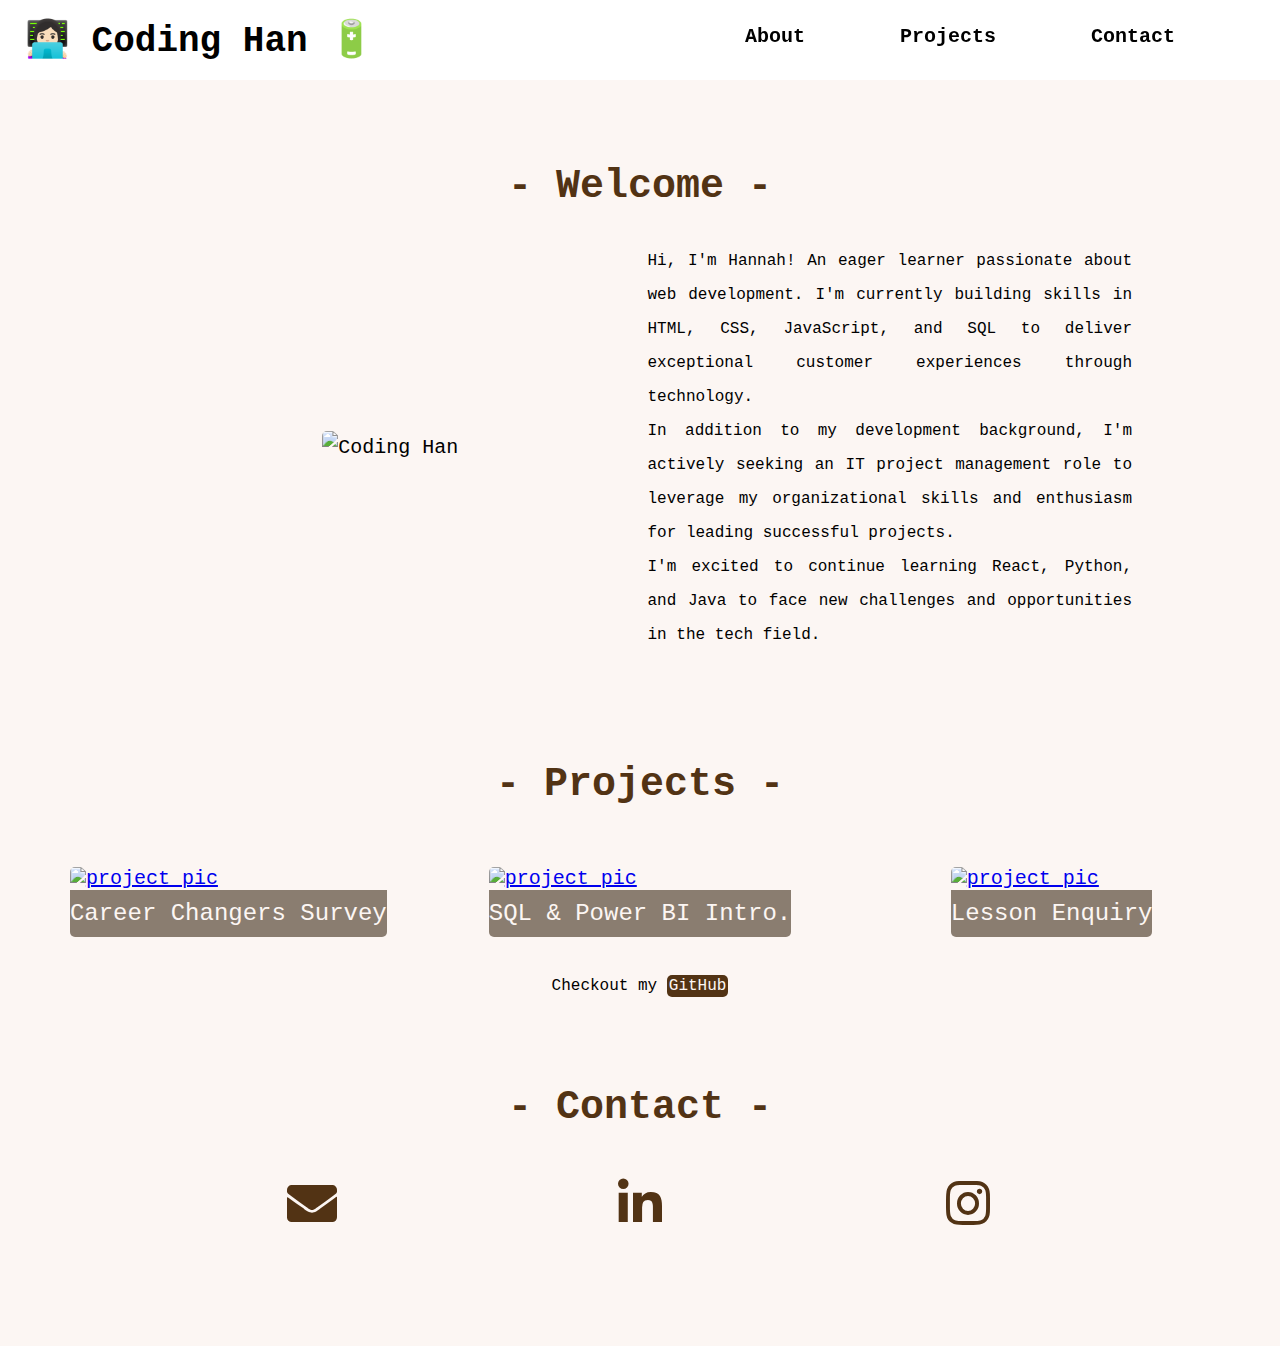
==== index.html @ 79115ec6 "Update and rename kwonghhaa.github.io.html to index.html" ====
<!DOCTYPE html>
<html lang="en">

<head>
  <meta charset="UTF-8">
  <meta name="viewport" content="width=device-width, initial-scale=1.0">
  <link rel="stylesheet" href="https://use.fontawesome.com/releases/v5.8.2/css/all.css">
  <link rel="stylesheet" href="finalproject.css">
  <title>👩🏻‍💻 Coding Han 🔋</title>
</head>

<body>
  <section id="header">
    <header>👩🏻‍💻 Coding Han 🔋</header>
    <nav id="navbar">
      <ul>
        <li><a id="AA" href="#welcome-section">About</a></li>
        <li><a id="PP" href="#projects-nav">Projects</a></li>
        <li><a id="CC" href="#contact-icon">Contact</a></li>
      </ul>
    </nav>
  </section>

  <main>
    <section id="welcome-section">
      <h1>- Welcome -</h1>
      <div id="welcome-grid">
        <div><img src="CodingHan.JPG" alt="Coding Han" id="codehan"></div>
        <div>
          <p>Hi, I'm Hannah! An eager learner passionate about web development. I'm currently building skills in HTML,
            CSS, JavaScript, and SQL to deliver exceptional customer experiences through technology.
            <br>In addition to my development background, I'm actively seeking an IT project management role to leverage
            my
            organizational skills and enthusiasm for leading successful projects.
            <br> I'm excited to continue learning React, Python, and Java to face new challenges and opportunities in
            the
            tech field.
          </p>
        </div>
      </div>
    </section>

    <section id="projects">
      <h2>- Projects -</h2>
      <div id="project-grid">
        <div class="project-tile">
          <a href="https://codepen.io/kwonghhaa/pen/XWQKpdY" target="_blank"><img
              src="https://raw.githubusercontent.com/kwonghhaa/fCC-projects/main/fCC-careerchangers/capture%202.JPG"
              alt="project pic"></a>
          <p class="project-title">Career Changers Survey</p>
        </div>

        <div class="project-tile">
          <a href="https://codepen.io/kwonghhaa/pen/JjVKxxv" target="_blank"><img
              src="https://raw.githubusercontent.com/kwonghhaa/fCC-projects/main/fCC-techdoc(c)/Capture4.JPG"
              alt="project pic"></a>
          <p class="project-title">SQL & Power BI Intro.</p>
        </div>

        <div class="project-tile">
          <a href="https://codepen.io/kwonghhaa/pen/gOyMgmr" target="_blank"><img
              src="https://raw.githubusercontent.com/kwonghhaa/fCC-projects/main/fCC-longboard/Capture3.JPG"
              alt="project pic"></a>
          <p class="project-title">Lesson Enquiry</p>
        </div>
      </div>

      <div id="profile">Checkout my <a id="profile-link" href="https://github.com/kwonghhaa" target="_blank">GitHub</a>
      </div>
    </section>

    <section id="contact-icon">
      <h2>- Contact -</h2>
      <div id="icon">
        <a href="mailto:hatankht@gmail.com"><i class="fa fa-envelope"></i></a>
        <a href="https://www.linkedin.com/in/hannah-kwong/"><i class="fab fa-linkedin-in"></i></a>
        <a href="https://www.instagram.com/kwonghhaa"><i class="fab fa-instagram"></i></a>
    </section>
    </div>
  </main>
</body>

</html>
---- finalproject.css ----
:root {
  --black-color: #000000;
  --brown-color: #523314;
  --lightbrwon-color: #8a7d70;
  --beige-color: #fcf6f3;
}

* {
  margin: 0;
  padding: 0;
  box-sizing: border-box;
  font-family: monospace, sans-serif;
  font-size: 20px;
}

body {
  width: 100vw;
  height: 100vh;
  margin: 0 auto;
}

#header {
  width: 100vw;
  height: 80px;
  font-weight: 700;
  display: flex;
  justify-content: space-between;
  align-items: center;
  position: fixed;
  background-color: white;
}

header {
  width: 50%;
  font-size: 1.8rem;
  padding: 0 0 0 25px;
}

#navbar {
  width: 50%;
  padding: 0 10px;
  position: fixed;
  top: 0px;
  right: 0px;
}

#navbar ul {
  list-style: none;
  display: flex;
  justify-content: space-evenly;
  position: relative;
  top: 25px;
}

#navbar a {
  text-decoration: none;
  color: var(--black-color);
  cursor: pointer;
}

#navbar a:hover {
  color: var(--brown-color);
}

#navbar #AA:hover {
  text-decoration: underline;
}

#navbar #PP:hover {
  text-decoration: underline;
}

#navbar #CC:hover {
  text-decoration: underline;
}

#navbar a:active {
  color: var(--black-color);
}

main {
  background-color: var(--beige-color);
  margin: 0;
  padding: 90px 25px 30px 25px;
}

#welcome-section,
#contact-icon {
  width: 80%;
  margin: 40px auto;
  padding: 40px 0;
}

#welcome-section {
  text-align: justify;
  line-height: 1.7rem;
}

#welcome-grid {
  display: grid;
  grid-template-columns: repeat(2, 1fr);
  place-items: center;
  gap: 15px;
  padding: 20px 0;
}

#welcome-grid img {
  width: 60%;
  grid-row: 1;
}

#welcome-grid p {
  grid-row: 1;
  font-size: medium;
}

h1,
h2 {
  font-weight: 700;
  font-size: 2rem;
  text-align: center;
  padding: 0 0 20px 0;
  color: var(--brown-color)
}

#projects {
  margin: 50px auto;
}

#project-grid {
  margin: 40px auto;
  display: grid;
  grid-template-columns: repeat(3, 1fr);
  place-items: center;
  gap: 5px;
}

img {
  width: 400px;
  border-radius: 5px 5px 0 0;
}

.project-title {
  font-size: 1.2rem;
  text-align: center;
  background-color: var(--lightbrwon-color);
  color: var(--beige-color);
  padding: 10px 0;
  border-radius: 0 0 5px 5px;
}

#profile {
  margin: 0 auto;
  text-align: center;
  font-size: 0.8rem;
}

#profile-link {
  font-size: 0.8rem;
  color: var(--beige-color);
  text-decoration: none;
  border-radius: 5px;
  background-color: var(--brown-color);
  padding: 2px;
}

#profile-link:hover {
  background-color: var(--beige-color);
  color: var(--brown-color);
  text-decoration: underline;
}

#profile-link:active {
  color: var(--beige-color);
  background-color: var(--brown-color);
}

#icon {
  display: grid;
  grid-template-columns: repeat(3, 1fr);
  grid-auto-flow: column;
  grid-auto-columns: 1fr;
  align-items: center;
  text-align: center;
}

#icon i {
  margin: 20px 0 0 0;
  padding: 8px;
  font-size: 2.5rem;
  color: var(--brown-color);
}

#icon i:hover {
  color: var(--beige-color);
  background-color: var(--lightbrwon-color);
  border-radius: 10px;
  transition: 0.3s ease-in-out;
}

@media only screen and (max-width: 800px) {
  #project-grid {
    grid-template-columns: 1fr;
    gap: 15px;
  }
}

@media only screen and (max-width: 700px) {
  header {
    font-size: 1.3rem;
  }

  h1,
  h2 {
    font-size: 1.5rem;
  }

  .project-title {
    font-size: 1rem;
  }

  #icon i {
    font-size: 1.5rem;
  }
}
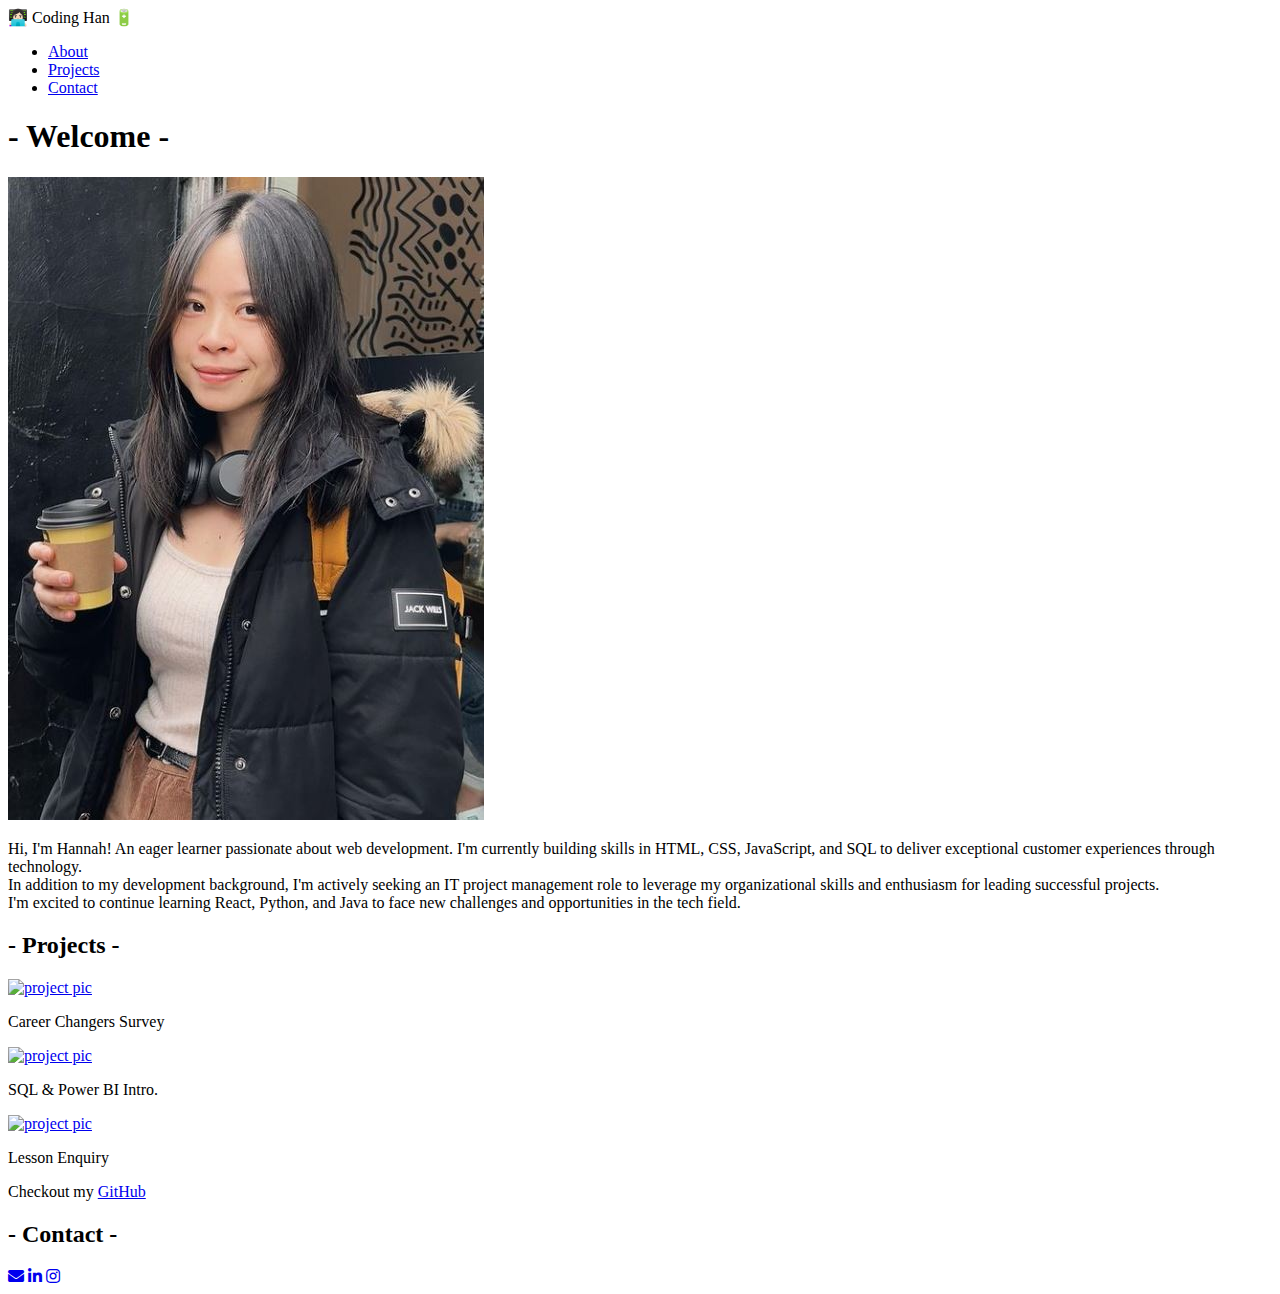
==== commit 5ee991db: "Update index.html" ====
--- a/index.html
+++ b/index.html
@@ -5,7 +5,7 @@
   <meta charset="UTF-8">
   <meta name="viewport" content="width=device-width, initial-scale=1.0">
   <link rel="stylesheet" href="https://use.fontawesome.com/releases/v5.8.2/css/all.css">
-  <link rel="stylesheet" href="finalproject.css">
+  <link rel="stylesheet" href="style.css">
   <title>👩🏻‍💻 Coding Han 🔋</title>
 </head>
 
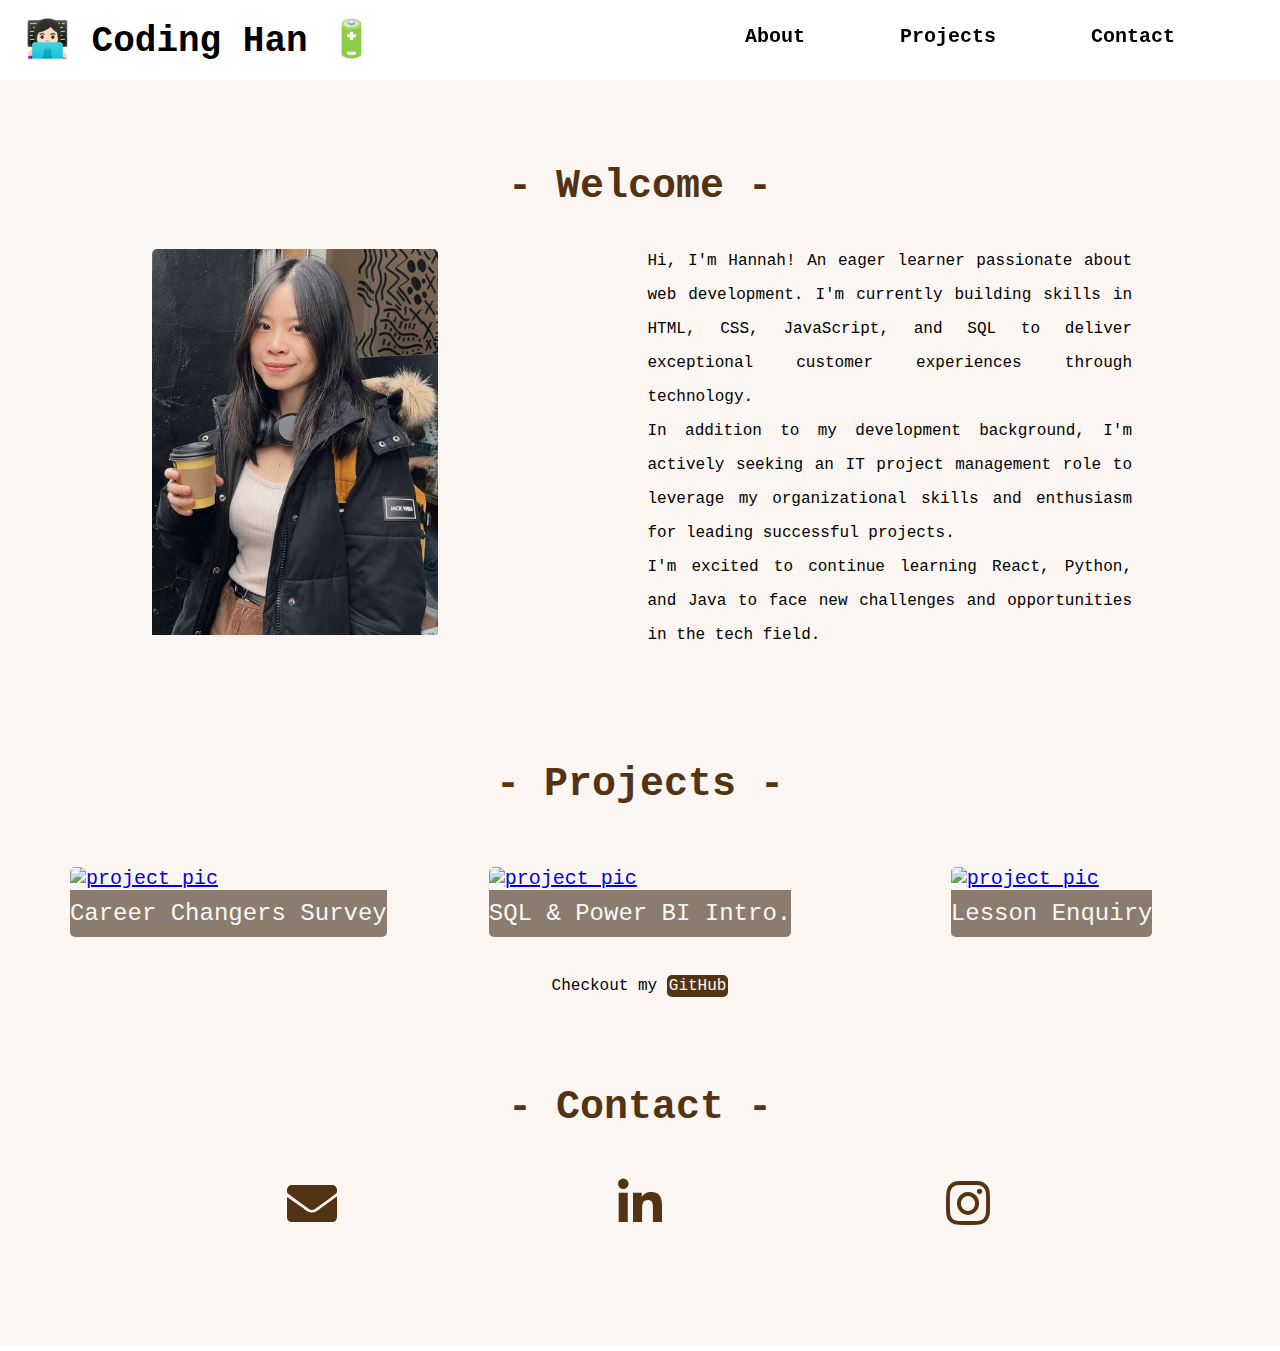
==== commit ee05d938: "Update index.html" ====
--- a/style.css
+++ b/style.css
@@ -0,0 +1,225 @@
+:root {
+  --black-color: #000000;
+  --brown-color: #523314;
+  --lightbrwon-color: #8a7d70;
+  --beige-color: #fcf6f3;
+}
+
+* {
+  margin: 0;
+  padding: 0;
+  box-sizing: border-box;
+  font-family: monospace, sans-serif;
+  font-size: 20px;
+}
+
+body {
+  width: 100vw;
+  height: 100vh;
+  margin: 0 auto;
+}
+
+#header {
+  width: 100vw;
+  height: 80px;
+  font-weight: 700;
+  display: flex;
+  justify-content: space-between;
+  align-items: center;
+  position: fixed;
+  background-color: white;
+}
+
+header {
+  width: 50%;
+  font-size: 1.8rem;
+  padding: 0 0 0 25px;
+}
+
+#navbar {
+  width: 50%;
+  padding: 0 10px;
+  position: fixed;
+  top: 0px;
+  right: 0px;
+}
+
+#navbar ul {
+  list-style: none;
+  display: flex;
+  justify-content: space-evenly;
+  position: relative;
+  top: 25px;
+}
+
+#navbar a {
+  text-decoration: none;
+  color: var(--black-color);
+  cursor: pointer;
+}
+
+#navbar a:hover {
+  color: var(--brown-color);
+}
+
+#navbar #AA:hover {
+  text-decoration: underline;
+}
+
+#navbar #PP:hover {
+  text-decoration: underline;
+}
+
+#navbar #CC:hover {
+  text-decoration: underline;
+}
+
+#navbar a:active {
+  color: var(--black-color);
+}
+
+main {
+  background-color: var(--beige-color);
+  margin: 0;
+  padding: 90px 25px 30px 25px;
+}
+
+#welcome-section,
+#contact-icon {
+  width: 80%;
+  margin: 40px auto;
+  padding: 40px 0;
+}
+
+#welcome-section {
+  text-align: justify;
+  line-height: 1.7rem;
+}
+
+#welcome-grid {
+  display: grid;
+  grid-template-columns: repeat(2, 1fr);
+  place-items: center;
+  gap: 15px;
+  padding: 20px 0;
+}
+
+#welcome-grid img {
+  width: 60%;
+  grid-row: 1;
+}
+
+#welcome-grid p {
+  grid-row: 1;
+  font-size: medium;
+}
+
+h1,
+h2 {
+  font-weight: 700;
+  font-size: 2rem;
+  text-align: center;
+  padding: 0 0 20px 0;
+  color: var(--brown-color)
+}
+
+#projects {
+  margin: 50px auto;
+}
+
+#project-grid {
+  margin: 40px auto;
+  display: grid;
+  grid-template-columns: repeat(3, 1fr);
+  place-items: center;
+  gap: 5px;
+}
+
+img {
+  width: 400px;
+  border-radius: 5px 5px 0 0;
+}
+
+.project-title {
+  font-size: 1.2rem;
+  text-align: center;
+  background-color: var(--lightbrwon-color);
+  color: var(--beige-color);
+  padding: 10px 0;
+  border-radius: 0 0 5px 5px;
+}
+
+#profile {
+  margin: 0 auto;
+  text-align: center;
+  font-size: 0.8rem;
+}
+
+#profile-link {
+  font-size: 0.8rem;
+  color: var(--beige-color);
+  text-decoration: none;
+  border-radius: 5px;
+  background-color: var(--brown-color);
+  padding: 2px;
+}
+
+#profile-link:hover {
+  background-color: var(--beige-color);
+  color: var(--brown-color);
+  text-decoration: underline;
+}
+
+#profile-link:active {
+  color: var(--beige-color);
+  background-color: var(--brown-color);
+}
+
+#icon {
+  display: grid;
+  grid-template-columns: repeat(3, 1fr);
+  grid-auto-flow: column;
+  grid-auto-columns: 1fr;
+  align-items: center;
+  text-align: center;
+}
+
+#icon i {
+  margin: 20px 0 0 0;
+  padding: 8px;
+  font-size: 2.5rem;
+  color: var(--brown-color);
+}
+
+#icon i:hover {
+  color: var(--beige-color);
+  background-color: var(--lightbrwon-color);
+  border-radius: 10px;
+  transition: 0.3s ease-in-out;
+}
+
+@media only screen and (max-width: 800px) {
+  #project-grid {
+    grid-template-columns: 1fr;
+    gap: 15px;
+  }
+}
+
+@media only screen and (max-width: 700px) {
+  header {
+    font-size: 1.3rem;
+  }
+
+  h1,
+  h2 {
+    font-size: 1.5rem;
+  }
+
+  .project-title {
+    font-size: 1rem;
+  }
+
+  #icon i {
+    font-size: 1.5rem;
+  }
+}
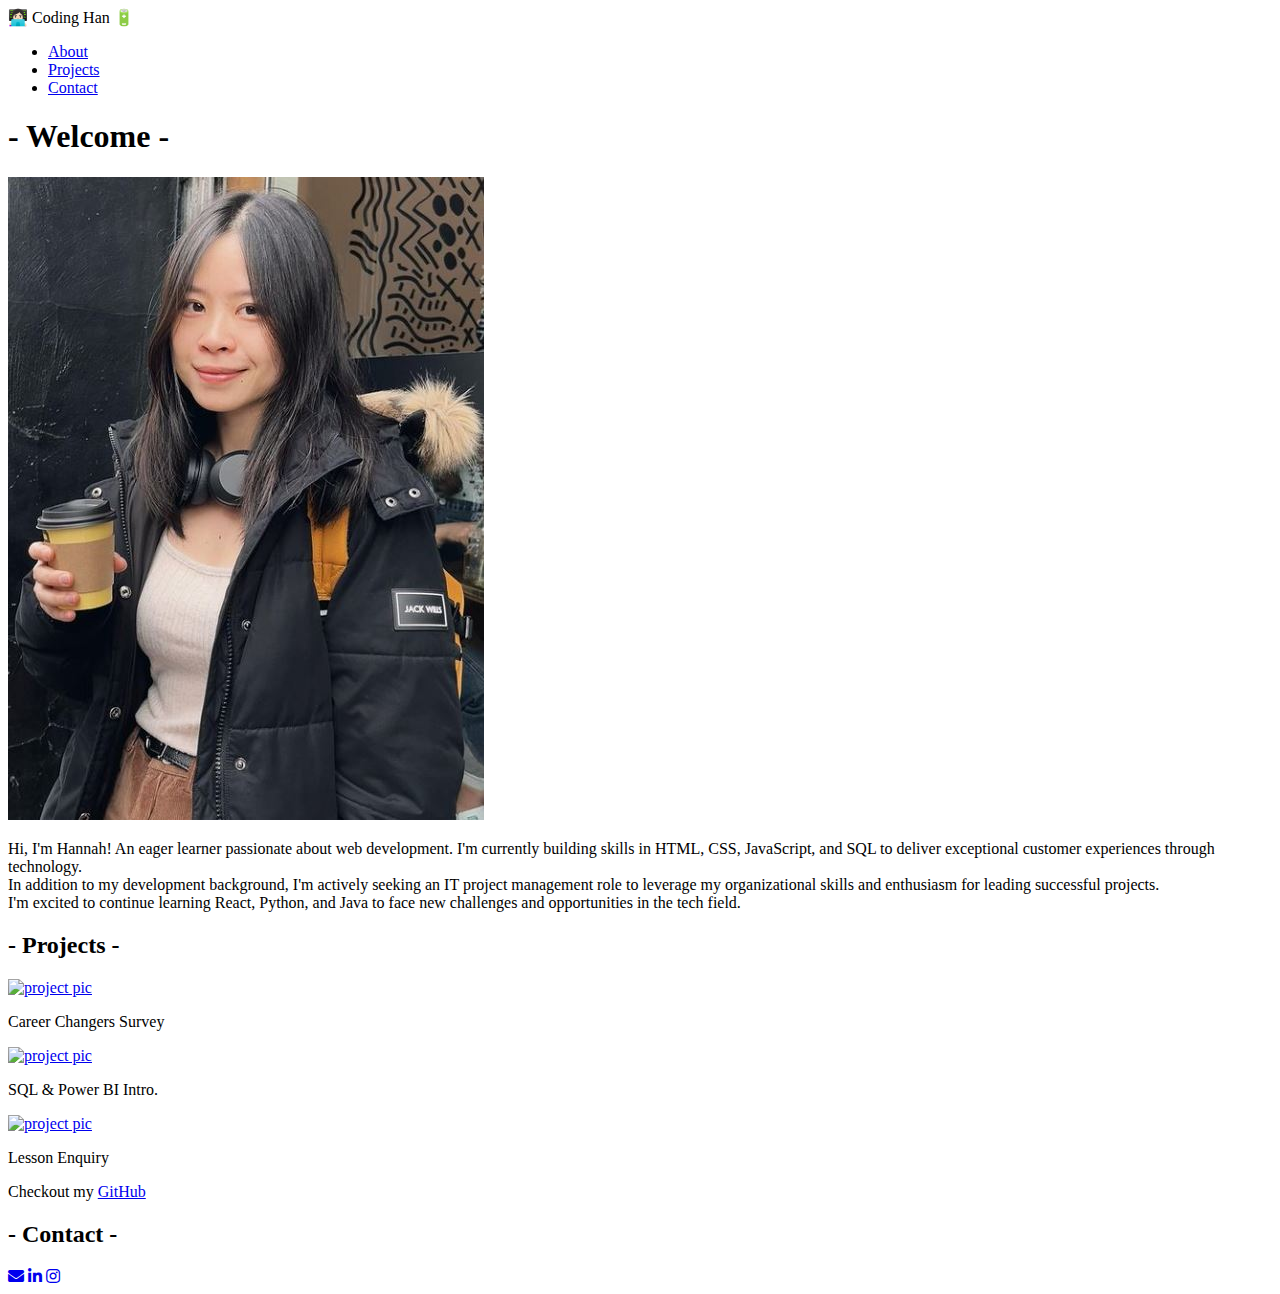
==== commit 9c24d940: "Update index.html" ====
--- a/index.html
+++ b/index.html
@@ -5,7 +5,7 @@
   <meta charset="UTF-8">
   <meta name="viewport" content="width=device-width, initial-scale=1.0">
   <link rel="stylesheet" href="https://use.fontawesome.com/releases/v5.8.2/css/all.css">
-  <link rel="stylesheet" href="style.css">
+  <link rel="stylesheet" href="styles.css">
   <title>👩🏻‍💻 Coding Han 🔋</title>
 </head>
 
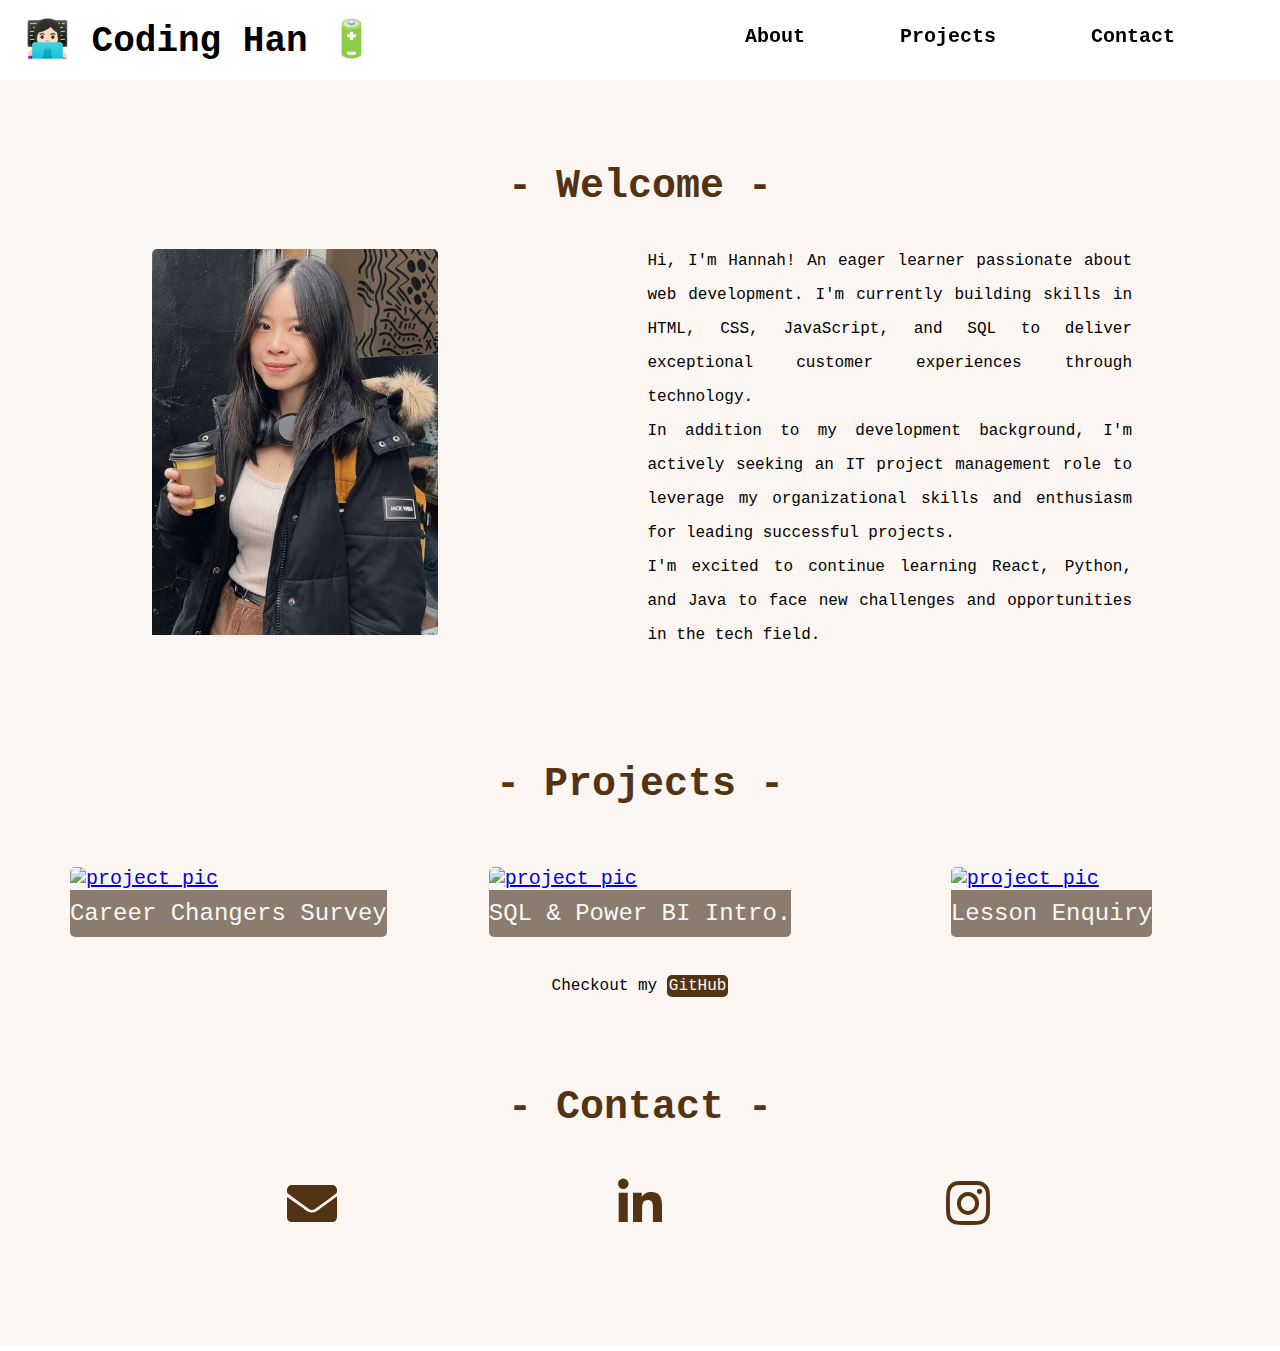
==== commit f54cddae: "Update index.html" ====
--- a/index.html
+++ b/index.html
@@ -15,7 +15,7 @@
     <nav id="navbar">
       <ul>
         <li><a id="AA" href="#welcome-section">About</a></li>
-        <li><a id="PP" href="#projects-nav">Projects</a></li>
+        <li><a id="PP" href="#projects">Projects</a></li>
         <li><a id="CC" href="#contact-icon">Contact</a></li>
       </ul>
     </nav>
--- a/styles.css
+++ b/styles.css
@@ -0,0 +1,225 @@
+:root {
+  --black-color: #000000;
+  --brown-color: #523314;
+  --lightbrwon-color: #8a7d70;
+  --beige-color: #fcf6f3;
+}
+
+* {
+  margin: 0;
+  padding: 0;
+  box-sizing: border-box;
+  font-family: monospace, sans-serif;
+  font-size: 20px;
+}
+
+body {
+  width: 100vw;
+  height: 100vh;
+  margin: 0 auto;
+}
+
+#header {
+  width: 100vw;
+  height: 80px;
+  font-weight: 700;
+  display: flex;
+  justify-content: space-between;
+  align-items: center;
+  position: fixed;
+  background-color: white;
+}
+
+header {
+  width: 50%;
+  font-size: 1.8rem;
+  padding: 0 0 0 25px;
+}
+
+#navbar {
+  width: 50%;
+  padding: 0 10px;
+  position: fixed;
+  top: 0px;
+  right: 0px;
+}
+
+#navbar ul {
+  list-style: none;
+  display: flex;
+  justify-content: space-evenly;
+  position: relative;
+  top: 25px;
+}
+
+#navbar a {
+  text-decoration: none;
+  color: var(--black-color);
+  cursor: pointer;
+}
+
+#navbar a:hover {
+  color: var(--brown-color);
+}
+
+#navbar #AA:hover {
+  text-decoration: underline;
+}
+
+#navbar #PP:hover {
+  text-decoration: underline;
+}
+
+#navbar #CC:hover {
+  text-decoration: underline;
+}
+
+#navbar a:active {
+  color: var(--black-color);
+}
+
+main {
+  background-color: var(--beige-color);
+  margin: 0;
+  padding: 90px 25px 30px 25px;
+}
+
+#welcome-section,
+#contact-icon {
+  width: 80%;
+  margin: 40px auto;
+  padding: 40px 0;
+}
+
+#welcome-section {
+  text-align: justify;
+  line-height: 1.7rem;
+}
+
+#welcome-grid {
+  display: grid;
+  grid-template-columns: repeat(2, 1fr);
+  place-items: center;
+  gap: 15px;
+  padding: 20px 0;
+}
+
+#welcome-grid img {
+  width: 60%;
+  grid-row: 1;
+}
+
+#welcome-grid p {
+  grid-row: 1;
+  font-size: medium;
+}
+
+h1,
+h2 {
+  font-weight: 700;
+  font-size: 2rem;
+  text-align: center;
+  padding: 0 0 20px 0;
+  color: var(--brown-color)
+}
+
+#projects {
+  margin: 50px auto;
+}
+
+#project-grid {
+  margin: 40px auto;
+  display: grid;
+  grid-template-columns: repeat(3, 1fr);
+  place-items: center;
+  gap: 5px;
+}
+
+img {
+  width: 400px;
+  border-radius: 5px 5px 0 0;
+}
+
+.project-title {
+  font-size: 1.2rem;
+  text-align: center;
+  background-color: var(--lightbrwon-color);
+  color: var(--beige-color);
+  padding: 10px 0;
+  border-radius: 0 0 5px 5px;
+}
+
+#profile {
+  margin: 0 auto;
+  text-align: center;
+  font-size: 0.8rem;
+}
+
+#profile-link {
+  font-size: 0.8rem;
+  color: var(--beige-color);
+  text-decoration: none;
+  border-radius: 5px;
+  background-color: var(--brown-color);
+  padding: 2px;
+}
+
+#profile-link:hover {
+  background-color: var(--beige-color);
+  color: var(--brown-color);
+  text-decoration: underline;
+}
+
+#profile-link:active {
+  color: var(--beige-color);
+  background-color: var(--brown-color);
+}
+
+#icon {
+  display: grid;
+  grid-template-columns: repeat(3, 1fr);
+  grid-auto-flow: column;
+  grid-auto-columns: 1fr;
+  align-items: center;
+  text-align: center;
+}
+
+#icon i {
+  margin: 20px 0 0 0;
+  padding: 8px;
+  font-size: 2.5rem;
+  color: var(--brown-color);
+}
+
+#icon i:hover {
+  color: var(--beige-color);
+  background-color: var(--lightbrwon-color);
+  border-radius: 10px;
+  transition: 0.3s ease-in-out;
+}
+
+@media only screen and (max-width: 800px) {
+  #project-grid {
+    grid-template-columns: 1fr;
+    gap: 15px;
+  }
+}
+
+@media only screen and (max-width: 700px) {
+  header {
+    font-size: 1.3rem;
+  }
+
+  h1,
+  h2 {
+    font-size: 1.5rem;
+  }
+
+  .project-title {
+    font-size: 1rem;
+  }
+
+  #icon i {
+    font-size: 1.5rem;
+  }
+}
